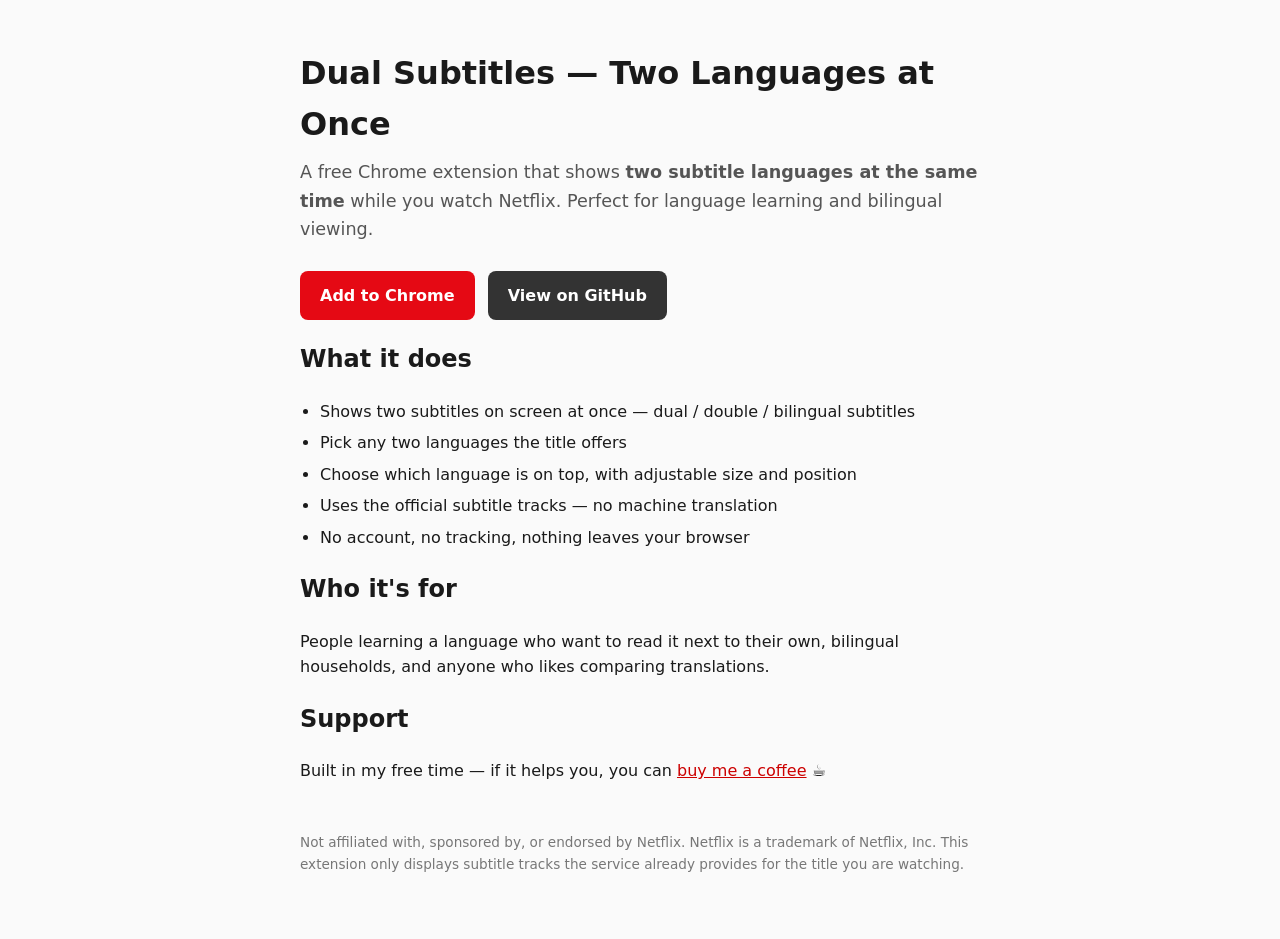
==== docs/index.html @ b8f09a26 "Rename to neutral 'Dual Subtitles'; add README, license, privacy policy and landing page Removes the" ====
<!DOCTYPE html>
<html lang="en">
  <head>
    <meta charset="utf-8" />
    <meta name="viewport" content="width=device-width, initial-scale=1" />

    <!-- SEO -->
    <title>Dual Subtitles for Netflix — Two Subtitle Languages at Once (Free Chrome Extension)</title>
    <meta
      name="description"
      content="Free Chrome extension that shows two subtitle languages at the same time on Netflix. Dual / bilingual subtitles, great for language learning. No account, no tracking."
    />
    <link rel="canonical" href="https://wannabelynx.github.io/DualSub/" />

    <!-- Social preview -->
    <meta property="og:title" content="Dual Subtitles for Netflix — Two Languages at Once" />
    <meta
      property="og:description"
      content="See two subtitle languages on screen at once while watching Netflix. Free, private, no account."
    />
    <meta property="og:type" content="website" />

    <style>
      :root { color-scheme: light dark; }
      * { box-sizing: border-box; }
      body {
        margin: 0;
        font-family: system-ui, -apple-system, Segoe UI, Roboto, Helvetica, Arial, sans-serif;
        line-height: 1.6;
        color: #1a1a1a;
        background: #fafafa;
      }
      .wrap { max-width: 720px; margin: 0 auto; padding: 48px 20px 64px; }
      h1 { font-size: 2rem; margin: 0 0 8px; }
      .tag { color: #555; font-size: 1.1rem; margin: 0 0 28px; }
      .cta {
        display: inline-block;
        background: #e50914;
        color: #fff;
        text-decoration: none;
        padding: 12px 20px;
        border-radius: 8px;
        font-weight: 600;
      }
      .cta.secondary { background: #333; margin-left: 8px; }
      ul { padding-left: 20px; }
      li { margin: 6px 0; }
      footer { margin-top: 48px; font-size: 0.85rem; color: #777; }
      a { color: #c00; }
      @media (prefers-color-scheme: dark) {
        body { background: #111; color: #eee; }
        .tag { color: #aaa; }
        footer { color: #888; }
        a { color: #ff6b6b; }
      }
    </style>
  </head>
  <body>
    <main class="wrap">
      <h1>Dual Subtitles — Two Languages at Once</h1>
      <p class="tag">
        A free Chrome extension that shows <strong>two subtitle languages at the same
        time</strong> while you watch Netflix. Perfect for language learning and bilingual
        viewing.
      </p>

      <p>
        <!-- Replace # with your Chrome Web Store link once it's live -->
        <a class="cta" href="#">Add to Chrome</a>
        <a class="cta secondary" href="https://github.com/WannabeLynx/DualSub">View on GitHub</a>
      </p>

      <h2>What it does</h2>
      <ul>
        <li>Shows two subtitles on screen at once — dual / double / bilingual subtitles</li>
        <li>Pick any two languages the title offers</li>
        <li>Choose which language is on top, with adjustable size and position</li>
        <li>Uses the official subtitle tracks — no machine translation</li>
        <li>No account, no tracking, nothing leaves your browser</li>
      </ul>

      <h2>Who it's for</h2>
      <p>
        People learning a language who want to read it next to their own, bilingual
        households, and anyone who likes comparing translations.
      </p>

      <h2>Support</h2>
      <p>
        Built in my free time — if it helps you, you can
        <a href="https://buymeacoffee.com/wannabelynx">buy me a coffee</a> ☕
      </p>

      <footer>
        Not affiliated with, sponsored by, or endorsed by Netflix. Netflix is a trademark
        of Netflix, Inc. This extension only displays subtitle tracks the service already
        provides for the title you are watching.
      </footer>
    </main>
  </body>
</html>
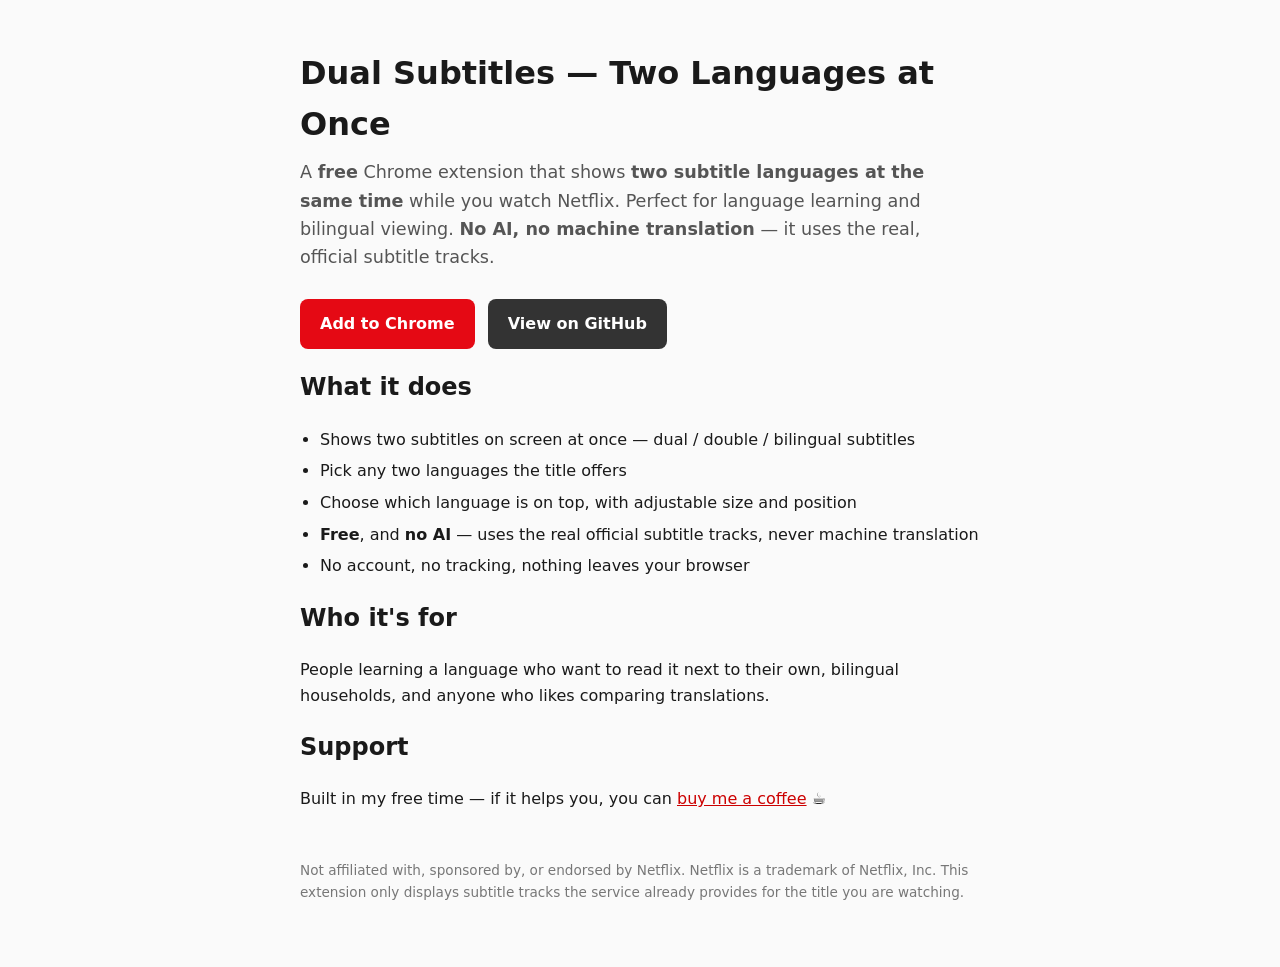
==== commit 5d2216d2: "Emphasize free + no AI (uses real official subtitle tracks)" ====
--- a/docs/index.html
+++ b/docs/index.html
@@ -59,9 +59,10 @@
     <main class="wrap">
       <h1>Dual Subtitles — Two Languages at Once</h1>
       <p class="tag">
-        A free Chrome extension that shows <strong>two subtitle languages at the same
-        time</strong> while you watch Netflix. Perfect for language learning and bilingual
-        viewing.
+        A <strong>free</strong> Chrome extension that shows <strong>two subtitle languages
+        at the same time</strong> while you watch Netflix. Perfect for language learning and
+        bilingual viewing. <strong>No AI, no machine translation</strong> — it uses the
+        real, official subtitle tracks.
       </p>
 
       <p>
@@ -75,7 +76,7 @@
         <li>Shows two subtitles on screen at once — dual / double / bilingual subtitles</li>
         <li>Pick any two languages the title offers</li>
         <li>Choose which language is on top, with adjustable size and position</li>
-        <li>Uses the official subtitle tracks — no machine translation</li>
+        <li><strong>Free</strong>, and <strong>no AI</strong> — uses the real official subtitle tracks, never machine translation</li>
         <li>No account, no tracking, nothing leaves your browser</li>
       </ul>
 
